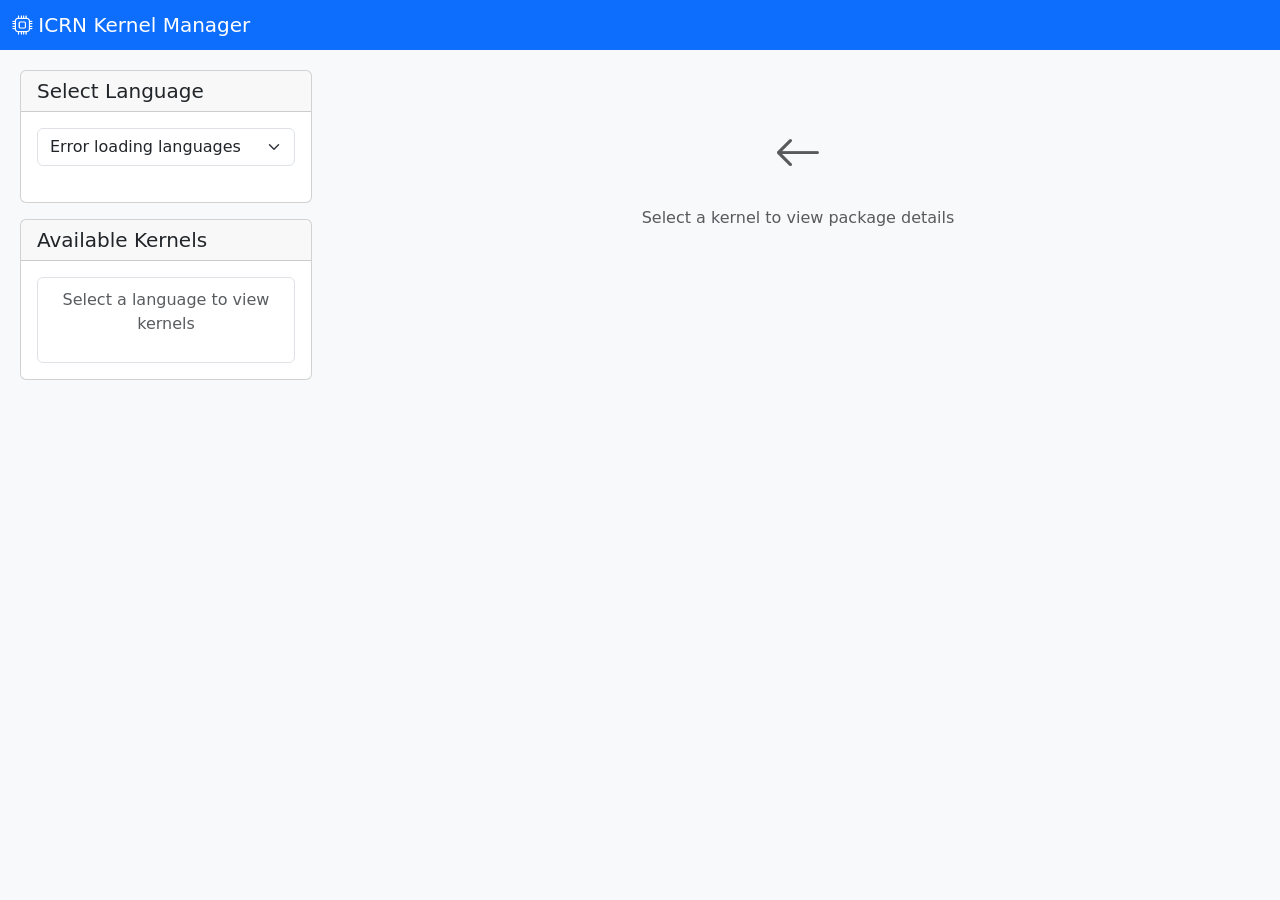
==== web/static/index.html @ 726e4eeb "- added basic bootstrap site and api changes - kernel reindex and collation happens in a different c" ====
<!DOCTYPE html>
<html lang="en">
<head>
    <meta charset="UTF-8">
    <meta name="viewport" content="width=device-width, initial-scale=1.0">
    <title>ICRN Kernel Manager</title>
    <!-- Bootstrap CSS -->
    <link href="https://cdn.jsdelivr.net/npm/bootstrap@5.3.0/dist/css/bootstrap.min.css" rel="stylesheet">
    <!-- Bootstrap Icons -->
    <link href="https://cdn.jsdelivr.net/npm/bootstrap-icons@1.11.0/font/bootstrap-icons.css" rel="stylesheet">
    <style>
        body {
            background-color: #f8f9fa;
        }
        .main-container {
            padding: 20px;
        }
        .language-selector {
            margin-bottom: 20px;
        }
        .kernel-list {
            max-height: 400px;
            overflow-y: auto;
            border: 1px solid #dee2e6;
            border-radius: 0.375rem;
            padding: 10px;
            background-color: white;
        }
        .kernel-item {
            padding: 10px;
            margin-bottom: 10px;
            border: 1px solid #dee2e6;
            border-radius: 0.375rem;
            cursor: pointer;
            transition: all 0.2s;
        }
        .kernel-item:hover {
            background-color: #e9ecef;
            border-color: #0d6efd;
        }
        .kernel-item.active {
            background-color: #0d6efd;
            color: white;
            border-color: #0d6efd;
        }
        .package-table-container {
            margin-top: 20px;
        }
        .command-box {
            background-color: #f8f9fa;
            border: 1px solid #dee2e6;
            border-radius: 0.375rem;
            padding: 15px;
            margin-bottom: 15px;
        }
        .command-text {
            font-family: 'Courier New', monospace;
            font-size: 0.9rem;
            color: #212529;
            margin: 0;
            word-break: break-all;
        }
        .copy-btn {
            margin-top: 10px;
        }
        .version-badge {
            margin-left: 10px;
        }
        .loading-spinner {
            display: none;
        }
        .loading-spinner.active {
            display: inline-block;
        }
    </style>
</head>
<body>
    <nav class="navbar navbar-dark bg-primary">
        <div class="container-fluid">
            <span class="navbar-brand mb-0 h1">
                <i class="bi bi-cpu"></i> ICRN Kernel Manager
            </span>
        </div>
    </nav>

    <div class="container-fluid main-container">
        <div class="row">
            <!-- Left Sidebar: Language and Kernel Selection -->
            <div class="col-md-3">
                <div class="card">
                    <div class="card-header">
                        <h5 class="mb-0">Select Language</h5>
                    </div>
                    <div class="card-body language-selector">
                        <select id="languageSelect" class="form-select">
                            <option value="">Loading languages...</option>
                        </select>
                    </div>
                </div>

                <div class="card mt-3">
                    <div class="card-header">
                        <h5 class="mb-0">Available Kernels</h5>
                    </div>
                    <div class="card-body">
                        <div id="kernelList" class="kernel-list">
                            <p class="text-muted text-center">Select a language to view kernels</p>
                        </div>
                    </div>
                </div>
            </div>

            <!-- Main Content: Package Table and Commands -->
            <div class="col-md-9">
                <div id="kernelDetails" style="display: none;">
                    <!-- Command Boxes -->
                    <div class="row mb-3">
                        <div class="col-md-6">
                            <div class="command-box">
                                <label class="form-label fw-bold">Get Kernel Command:</label>
                                <p id="getCommand" class="command-text"></p>
                                <button class="btn btn-sm btn-outline-primary copy-btn" onclick="copyToClipboard('getCommand', event)">
                                    <i class="bi bi-clipboard"></i> Copy
                                </button>
                            </div>
                        </div>
                        <div class="col-md-6">
                            <div class="command-box">
                                <label class="form-label fw-bold">Use Kernel Command:</label>
                                <p id="useCommand" class="command-text"></p>
                                <button class="btn btn-sm btn-outline-primary copy-btn" onclick="copyToClipboard('useCommand', event)">
                                    <i class="bi bi-clipboard"></i> Copy
                                </button>
                            </div>
                        </div>
                    </div>

                    <!-- Package Table -->
                    <div class="card package-table-container">
                        <div class="card-header d-flex justify-content-between align-items-center">
                            <h5 class="mb-0">Packages in Kernel</h5>
                            <span class="badge bg-secondary" id="packageCount">0 packages</span>
                        </div>
                        <div class="card-body">
                            <div class="table-responsive">
                                <table class="table table-striped table-hover">
                                    <thead>
                                        <tr>
                                            <th>Package Name</th>
                                            <th>Version</th>
                                            <th>Source</th>
                                        </tr>
                                    </thead>
                                    <tbody id="packageTableBody">
                                        <tr>
                                            <td colspan="3" class="text-center">
                                                <span class="loading-spinner active">
                                                    <span class="spinner-border spinner-border-sm" role="status"></span>
                                                    Loading packages...
                                                </span>
                                            </td>
                                        </tr>
                                    </tbody>
                                </table>
                            </div>
                        </div>
                    </div>
                </div>

                <div id="noSelection" class="text-center text-muted mt-5">
                    <i class="bi bi-arrow-left" style="font-size: 3rem;"></i>
                    <p class="mt-3">Select a kernel to view package details</p>
                </div>
            </div>
        </div>
    </div>

    <!-- Bootstrap JS -->
    <script src="https://cdn.jsdelivr.net/npm/bootstrap@5.3.0/dist/js/bootstrap.bundle.min.js"></script>
    
    <script>
        // Global state
        let currentLanguage = 'R';
        let currentKernel = null;
        let currentVersion = null;
        const API_BASE = '/api';

        // Initialize on page load
        document.addEventListener('DOMContentLoaded', function() {
            loadLanguages();
        });

        // Load available languages
        async function loadLanguages() {
            try {
                const response = await fetch(`${API_BASE}/languages`);
                const data = await response.json();
                const select = document.getElementById('languageSelect');
                select.innerHTML = '';
                
                if (data.languages && data.languages.length > 0) {
                    data.languages.forEach(lang => {
                        const option = document.createElement('option');
                        option.value = lang;
                        option.textContent = lang;
                        if (lang === 'R') {
                            option.selected = true;
                            currentLanguage = 'R';
                        }
                        select.appendChild(option);
                    });
                    
                    // Load kernels for default language
                    if (currentLanguage) {
                        loadKernels(currentLanguage);
                    }
                } else {
                    select.innerHTML = '<option value="">No languages available</option>';
                }
            } catch (error) {
                console.error('Error loading languages:', error);
                document.getElementById('languageSelect').innerHTML = '<option value="">Error loading languages</option>';
            }
        }

        // Language selection change handler
        document.getElementById('languageSelect').addEventListener('change', function(e) {
            currentLanguage = e.target.value;
            currentKernel = null;
            currentVersion = null;
            if (currentLanguage) {
                loadKernels(currentLanguage);
            } else {
                document.getElementById('kernelList').innerHTML = '<p class="text-muted text-center">Select a language to view kernels</p>';
                hideKernelDetails();
            }
        });

        // Load kernels for a language
        async function loadKernels(language) {
            try {
                document.getElementById('kernelList').innerHTML = '<p class="text-center"><span class="spinner-border spinner-border-sm"></span> Loading kernels...</p>';
                
                const response = await fetch(`${API_BASE}/kernels/${encodeURIComponent(language)}`);
                const data = await response.json();
                
                const kernelList = document.getElementById('kernelList');
                kernelList.innerHTML = '';
                
                if (data.kernels && data.kernels.length > 0) {
                    data.kernels.forEach(kernel => {
                        kernel.versions.forEach(version => {
                            const kernelItem = document.createElement('div');
                            kernelItem.className = 'kernel-item';
                            kernelItem.innerHTML = `
                                <strong>${kernel.name}</strong>
                                <span class="badge bg-secondary version-badge">${version}</span>
                            `;
                            kernelItem.addEventListener('click', function() {
                                selectKernel(language, kernel.name, version, this);
                            });
                            kernelList.appendChild(kernelItem);
                        });
                    });
                } else {
                    kernelList.innerHTML = '<p class="text-muted text-center">No kernels available for this language</p>';
                }
            } catch (error) {
                console.error('Error loading kernels:', error);
                document.getElementById('kernelList').innerHTML = '<p class="text-danger text-center">Error loading kernels</p>';
            }
        }

        // Select a kernel
        function selectKernel(language, kernelName, version, element) {
            // Update active state
            document.querySelectorAll('.kernel-item').forEach(item => {
                item.classList.remove('active');
            });
            if (element) {
                element.classList.add('active');
            }
            
            currentLanguage = language;
            currentKernel = kernelName;
            currentVersion = version;
            
            // Update commands
            updateCommands(language, kernelName, version);
            
            // Load package manifest
            loadManifest(language, kernelName, version);
            
            // Show kernel details
            document.getElementById('kernelDetails').style.display = 'block';
            document.getElementById('noSelection').style.display = 'none';
        }

        // Update command text boxes
        function updateCommands(language, kernelName, version) {
            const getCmd = `./icrn_manager kernels get ${language} ${kernelName} ${version}`;
            const useCmd = `./icrn_manager kernels use ${language} ${kernelName} ${version}`;
            
            document.getElementById('getCommand').textContent = getCmd;
            document.getElementById('useCommand').textContent = useCmd;
        }

        // Load package manifest
        async function loadManifest(language, kernelName, version) {
            const tableBody = document.getElementById('packageTableBody');
            tableBody.innerHTML = '<tr><td colspan="3" class="text-center"><span class="spinner-border spinner-border-sm"></span> Loading packages...</td></tr>';
            
            try {
                const response = await fetch(`${API_BASE}/manifest/${encodeURIComponent(language)}/${encodeURIComponent(kernelName)}/${encodeURIComponent(version)}`);
                
                if (!response.ok) {
                    throw new Error(`HTTP error! status: ${response.status}`);
                }
                
                const manifest = await response.json();
                
                if (manifest.packages && manifest.packages.length > 0) {
                    tableBody.innerHTML = '';
                    manifest.packages.forEach(pkg => {
                        const row = document.createElement('tr');
                        row.innerHTML = `
                            <td>${escapeHtml(pkg.name)}</td>
                            <td>${escapeHtml(pkg.version || 'N/A')}</td>
                            <td><span class="badge bg-info">${escapeHtml(pkg.source || 'N/A')}</span></td>
                        `;
                        tableBody.appendChild(row);
                    });
                    
                    document.getElementById('packageCount').textContent = `${manifest.packages.length} packages`;
                } else {
                    tableBody.innerHTML = '<tr><td colspan="3" class="text-center text-muted">No packages found</td></tr>';
                    document.getElementById('packageCount').textContent = '0 packages';
                }
            } catch (error) {
                console.error('Error loading manifest:', error);
                tableBody.innerHTML = '<tr><td colspan="3" class="text-center text-danger">Error loading package manifest</td></tr>';
                document.getElementById('packageCount').textContent = 'Error';
            }
        }

        // Copy to clipboard
        function copyToClipboard(elementId, event) {
            const text = document.getElementById(elementId).textContent;
            navigator.clipboard.writeText(text).then(() => {
                // Show feedback
                const btn = event ? event.target.closest('button') : document.querySelector(`button[onclick*="${elementId}"]`);
                if (btn) {
                    const originalHTML = btn.innerHTML;
                    btn.innerHTML = '<i class="bi bi-check"></i> Copied!';
                    btn.classList.remove('btn-outline-primary');
                    btn.classList.add('btn-success');
                    
                    setTimeout(() => {
                        btn.innerHTML = originalHTML;
                        btn.classList.remove('btn-success');
                        btn.classList.add('btn-outline-primary');
                    }, 2000);
                }
            }).catch(err => {
                console.error('Failed to copy:', err);
                alert('Failed to copy to clipboard');
            });
        }

        // Hide kernel details
        function hideKernelDetails() {
            document.getElementById('kernelDetails').style.display = 'none';
            document.getElementById('noSelection').style.display = 'block';
        }

        // Escape HTML to prevent XSS
        function escapeHtml(text) {
            const div = document.createElement('div');
            div.textContent = text;
            return div.innerHTML;
        }
    </script>
</body>
</html>
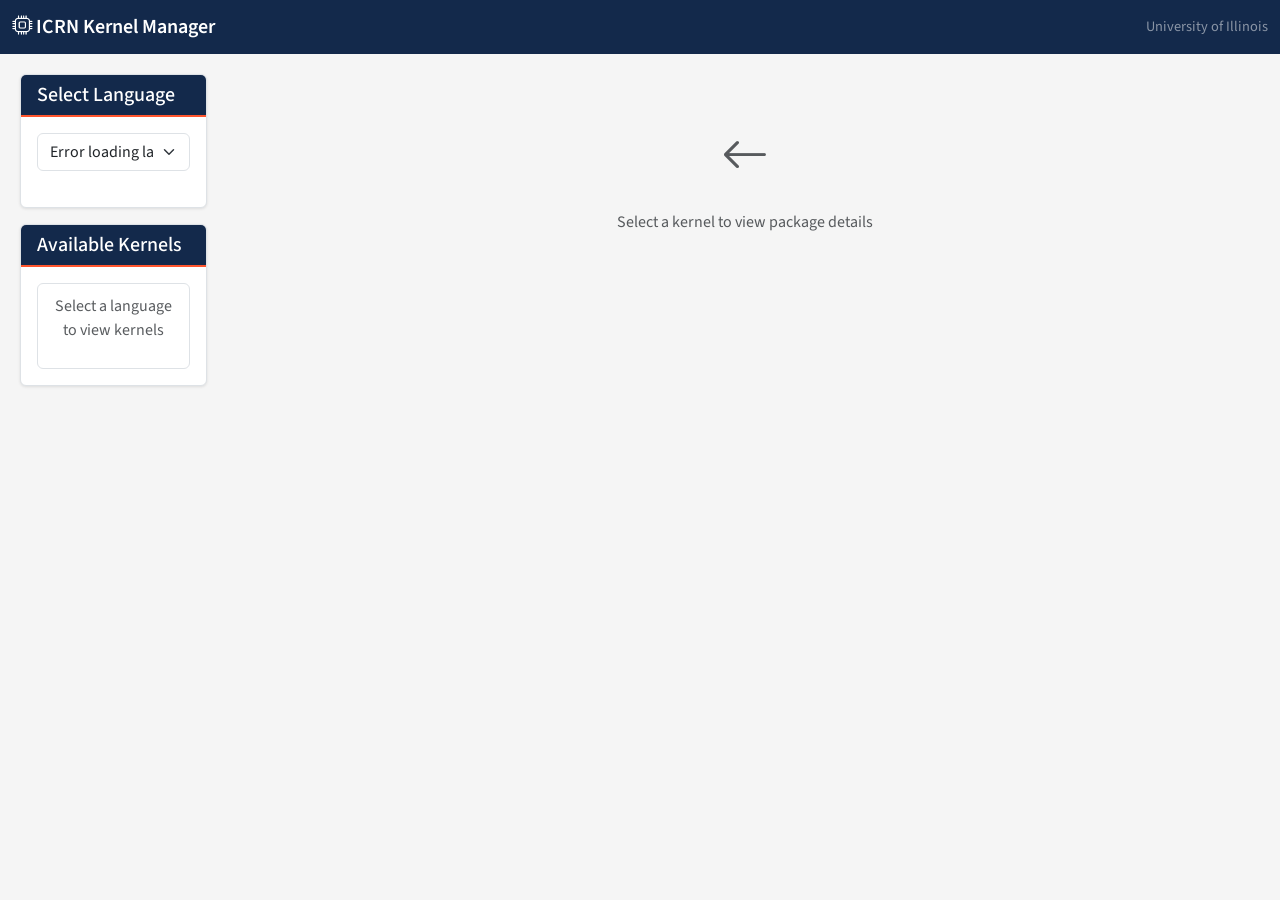
==== commit c6d254e9: "Add Docker startup guide and enhance web interface styling" ====
--- a/web/static/index.html
+++ b/web/static/index.html
@@ -3,14 +3,25 @@
 <head>
     <meta charset="UTF-8">
     <meta name="viewport" content="width=device-width, initial-scale=1.0">
-    <title>ICRN Kernel Manager</title>
+    <title>ICRN Kernel Manager - University of Illinois</title>
     <!-- Bootstrap CSS -->
     <link href="https://cdn.jsdelivr.net/npm/bootstrap@5.3.0/dist/css/bootstrap.min.css" rel="stylesheet">
     <!-- Bootstrap Icons -->
     <link href="https://cdn.jsdelivr.net/npm/bootstrap-icons@1.11.0/font/bootstrap-icons.css" rel="stylesheet">
+    <!-- Google Fonts for Illinois-style typography -->
+    <link href="https://fonts.googleapis.com/css2?family=Source+Sans+Pro:wght@300;400;600;700&display=swap" rel="stylesheet">
     <style>
+        :root {
+            --illinois-orange: #FF552E;
+            --illinois-blue: #13294B;
+            --illinois-blue-light: #1E3A5F;
+            --illinois-gray: #6C757D;
+            --illinois-gray-light: #F5F5F5;
+        }
+        
         body {
-            background-color: #f8f9fa;
+            background-color: var(--illinois-gray-light);
+            font-family: 'Source Sans Pro', -apple-system, BlinkMacSystemFont, 'Segoe UI', Roboto, sans-serif;
         }
         .main-container {
             padding: 20px;
@@ -35,33 +46,123 @@
             transition: all 0.2s;
         }
         .kernel-item:hover {
-            background-color: #e9ecef;
-            border-color: #0d6efd;
+            background-color: #f0f0f0;
+            border-color: var(--illinois-orange);
         }
         .kernel-item.active {
-            background-color: #0d6efd;
+            background-color: var(--illinois-orange);
             color: white;
-            border-color: #0d6efd;
+            border-color: var(--illinois-orange);
         }
         .package-table-container {
             margin-top: 20px;
         }
         .command-box {
-            background-color: #f8f9fa;
+            background-color: white;
             border: 1px solid #dee2e6;
+            border-left: 3px solid var(--illinois-orange);
+            border-radius: 0.375rem;
+            padding: 8px 12px;
+            margin-bottom: 10px;
+            display: flex;
+            align-items: center;
+            justify-content: space-between;
+        }
+        .command-text {
+            font-family: 'Courier New', monospace;
+            font-size: 0.85rem;
+            color: #212529;
+            margin: 0;
+            word-break: break-all;
+            flex: 1;
+            padding-right: 10px;
+        }
+        .copy-btn {
+            flex-shrink: 0;
+            background-color: var(--illinois-blue);
+            border-color: var(--illinois-blue);
+            color: white;
+        }
+        .copy-btn:hover {
+            background-color: var(--illinois-blue-light);
+            border-color: var(--illinois-blue-light);
+            color: white;
+        }
+        .copy-btn.btn-success {
+            background-color: #28a745;
+            border-color: #28a745;
+        }
+        .metadata-section {
+            background-color: white;
+            border: 1px solid #dee2e6;
+            border-top: 3px solid var(--illinois-blue);
             border-radius: 0.375rem;
             padding: 15px;
             margin-bottom: 15px;
-        }
-        .command-text {
-            font-family: 'Courier New', monospace;
-            font-size: 0.9rem;
+            box-shadow: 0 1px 3px rgba(0,0,0,0.1);
+        }
+        .metadata-item {
+            margin-bottom: 10px;
+        }
+        .metadata-label {
+            font-weight: 600;
+            color: var(--illinois-blue);
+            font-size: 0.85rem;
+            margin-bottom: 3px;
+            text-transform: uppercase;
+            letter-spacing: 0.5px;
+        }
+        .metadata-value {
             color: #212529;
-            margin: 0;
-            word-break: break-all;
-        }
-        .copy-btn {
-            margin-top: 10px;
+            font-size: 0.95rem;
+        }
+        .sortable {
+            cursor: pointer;
+            user-select: none;
+            color: var(--illinois-blue);
+            font-weight: 600;
+        }
+        .sortable:hover {
+            background-color: var(--illinois-gray-light);
+            color: var(--illinois-orange);
+        }
+        .sort-icon {
+            margin-left: 5px;
+            opacity: 0.5;
+            color: var(--illinois-blue);
+        }
+        .sort-icon.active {
+            opacity: 1;
+            color: var(--illinois-orange);
+        }
+        .card {
+            border: 1px solid #dee2e6;
+            box-shadow: 0 1px 3px rgba(0,0,0,0.1);
+        }
+        .card-header {
+            background-color: var(--illinois-blue);
+            color: white;
+            font-weight: 600;
+            border-bottom: 2px solid var(--illinois-orange);
+        }
+        .badge.bg-secondary {
+            background-color: var(--illinois-gray) !important;
+        }
+        .badge.bg-info {
+            background-color: var(--illinois-blue-light) !important;
+        }
+        .form-select:focus, .form-control:focus {
+            border-color: var(--illinois-orange);
+            box-shadow: 0 0 0 0.2rem rgba(255, 85, 46, 0.25);
+        }
+        .btn-outline-primary {
+            border-color: var(--illinois-blue);
+            color: var(--illinois-blue);
+        }
+        .btn-outline-primary:hover {
+            background-color: var(--illinois-blue);
+            border-color: var(--illinois-blue);
+            color: white;
         }
         .version-badge {
             margin-left: 10px;
@@ -75,10 +176,13 @@
     </style>
 </head>
 <body>
-    <nav class="navbar navbar-dark bg-primary">
+    <nav class="navbar navbar-dark" style="background-color: var(--illinois-blue);">
         <div class="container-fluid">
-            <span class="navbar-brand mb-0 h1">
+            <span class="navbar-brand mb-0 h1" style="font-weight: 600;">
                 <i class="bi bi-cpu"></i> ICRN Kernel Manager
+            </span>
+            <span class="navbar-text text-white-50" style="font-size: 0.9rem;">
+                University of Illinois
             </span>
         </div>
     </nav>
@@ -86,7 +190,7 @@
     <div class="container-fluid main-container">
         <div class="row">
             <!-- Left Sidebar: Language and Kernel Selection -->
-            <div class="col-md-3">
+            <div class="col-md-2">
                 <div class="card">
                     <div class="card-header">
                         <h5 class="mb-0">Select Language</h5>
@@ -111,14 +215,39 @@
             </div>
 
             <!-- Main Content: Package Table and Commands -->
-            <div class="col-md-9">
+            <div class="col-md-10">
                 <div id="kernelDetails" style="display: none;">
+                    <!-- Metadata Section -->
+                    <div class="metadata-section mb-3">
+                        <h5 class="mb-3">Kernel Information</h5>
+                        <div class="row">
+                            <div class="col-md-12 metadata-item">
+                                <div class="metadata-label">Description</div>
+                                <div class="metadata-value" id="kernelDescription">Description will be available in future updates</div>
+                            </div>
+                            <div class="col-md-4 metadata-item">
+                                <div class="metadata-label">Language Version</div>
+                                <div class="metadata-value" id="languageVersion">-</div>
+                            </div>
+                            <div class="col-md-4 metadata-item">
+                                <div class="metadata-label">Package Count</div>
+                                <div class="metadata-value" id="metadataPackageCount">-</div>
+                            </div>
+                            <div class="col-md-4 metadata-item">
+                                <div class="metadata-label">Indexed Date</div>
+                                <div class="metadata-value" id="indexedDate">-</div>
+                            </div>
+                        </div>
+                    </div>
+
                     <!-- Command Boxes -->
                     <div class="row mb-3">
                         <div class="col-md-6">
                             <div class="command-box">
-                                <label class="form-label fw-bold">Get Kernel Command:</label>
-                                <p id="getCommand" class="command-text"></p>
+                                <div style="flex: 1;">
+                                    <label class="form-label fw-bold" style="font-size: 0.85rem; margin-bottom: 3px;">Get Kernel Command:</label>
+                                    <p id="getCommand" class="command-text"></p>
+                                </div>
                                 <button class="btn btn-sm btn-outline-primary copy-btn" onclick="copyToClipboard('getCommand', event)">
                                     <i class="bi bi-clipboard"></i> Copy
                                 </button>
@@ -126,8 +255,10 @@
                         </div>
                         <div class="col-md-6">
                             <div class="command-box">
-                                <label class="form-label fw-bold">Use Kernel Command:</label>
-                                <p id="useCommand" class="command-text"></p>
+                                <div style="flex: 1;">
+                                    <label class="form-label fw-bold" style="font-size: 0.85rem; margin-bottom: 3px;">Use Kernel Command:</label>
+                                    <p id="useCommand" class="command-text"></p>
+                                </div>
                                 <button class="btn btn-sm btn-outline-primary copy-btn" onclick="copyToClipboard('useCommand', event)">
                                     <i class="bi bi-clipboard"></i> Copy
                                 </button>
@@ -142,13 +273,26 @@
                             <span class="badge bg-secondary" id="packageCount">0 packages</span>
                         </div>
                         <div class="card-body">
+                            <div class="mb-3">
+                                <label for="packageFilter" class="form-label">Filter Packages:</label>
+                                <input type="text" class="form-control" id="packageFilter" placeholder="Type to filter by package name..." onkeyup="filterPackages()">
+                            </div>
                             <div class="table-responsive">
-                                <table class="table table-striped table-hover">
+                                <table class="table table-striped table-hover" id="packageTable">
                                     <thead>
                                         <tr>
-                                            <th>Package Name</th>
-                                            <th>Version</th>
-                                            <th>Source</th>
+                                            <th class="sortable" onclick="sortTable(0)">
+                                                Package Name
+                                                <i class="bi bi-arrow-down-up sort-icon" id="sortIcon0"></i>
+                                            </th>
+                                            <th class="sortable" onclick="sortTable(1)">
+                                                Version
+                                                <i class="bi bi-arrow-down-up sort-icon" id="sortIcon1"></i>
+                                            </th>
+                                            <th class="sortable" onclick="sortTable(2)">
+                                                Source
+                                                <i class="bi bi-arrow-down-up sort-icon" id="sortIcon2"></i>
+                                            </th>
                                         </tr>
                                     </thead>
                                     <tbody id="packageTableBody">
@@ -183,6 +327,11 @@
         let currentLanguage = 'R';
         let currentKernel = null;
         let currentVersion = null;
+        let currentKernelData = null;
+        let allPackages = [];
+        let filteredPackages = [];
+        let sortColumn = -1;
+        let sortDirection = 1; // 1 for ascending, -1 for descending
         const API_BASE = '/api';
 
         // Initialize on page load
@@ -248,18 +397,25 @@
                 kernelList.innerHTML = '';
                 
                 if (data.kernels && data.kernels.length > 0) {
+                    // We need to get kernel details to show language version
+                    // For now, we'll load them and show placeholder
                     data.kernels.forEach(kernel => {
                         kernel.versions.forEach(version => {
                             const kernelItem = document.createElement('div');
                             kernelItem.className = 'kernel-item';
+                            kernelItem.setAttribute('data-kernel-name', kernel.name);
+                            kernelItem.setAttribute('data-version', version);
                             kernelItem.innerHTML = `
                                 <strong>${kernel.name}</strong>
                                 <span class="badge bg-secondary version-badge">${version}</span>
+                                <div class="text-muted" style="font-size: 0.75rem; margin-top: 3px;" id="lang-version-${kernel.name}-${version}">Loading...</div>
                             `;
                             kernelItem.addEventListener('click', function() {
                                 selectKernel(language, kernel.name, version, this);
                             });
                             kernelList.appendChild(kernelItem);
+                            // Load kernel details to get language version
+                            loadKernelDetailsForList(language, kernel.name, version);
                         });
                     });
                 } else {
@@ -271,8 +427,24 @@
             }
         }
 
+        // Load kernel details for list display (language version)
+        async function loadKernelDetailsForList(language, kernelName, version) {
+            try {
+                const response = await fetch(`${API_BASE}/kernel/${encodeURIComponent(language)}/${encodeURIComponent(kernelName)}/${encodeURIComponent(version)}`);
+                if (response.ok) {
+                    const data = await response.json();
+                    const langVersionEl = document.getElementById(`lang-version-${kernelName}-${version}`);
+                    if (langVersionEl) {
+                        langVersionEl.textContent = `(${data.language_version || 'N/A'})`;
+                    }
+                }
+            } catch (error) {
+                // Silently fail for list display
+            }
+        }
+
         // Select a kernel
-        function selectKernel(language, kernelName, version, element) {
+        async function selectKernel(language, kernelName, version, element) {
             // Update active state
             document.querySelectorAll('.kernel-item').forEach(item => {
                 item.classList.remove('active');
@@ -285,6 +457,17 @@
             currentKernel = kernelName;
             currentVersion = version;
             
+            // Load kernel details first
+            try {
+                const response = await fetch(`${API_BASE}/kernel/${encodeURIComponent(language)}/${encodeURIComponent(kernelName)}/${encodeURIComponent(version)}`);
+                if (response.ok) {
+                    currentKernelData = await response.json();
+                    updateMetadata(currentKernelData);
+                }
+            } catch (error) {
+                console.error('Error loading kernel details:', error);
+            }
+            
             // Update commands
             updateCommands(language, kernelName, version);
             
@@ -296,10 +479,22 @@
             document.getElementById('noSelection').style.display = 'none';
         }
 
+        // Update metadata section
+        function updateMetadata(kernelData) {
+            document.getElementById('languageVersion').textContent = kernelData.language_version || '-';
+            document.getElementById('metadataPackageCount').textContent = kernelData.package_count || '-';
+            if (kernelData.indexed_date) {
+                const date = new Date(kernelData.indexed_date);
+                document.getElementById('indexedDate').textContent = date.toLocaleDateString();
+            } else {
+                document.getElementById('indexedDate').textContent = '-';
+            }
+        }
+
         // Update command text boxes
         function updateCommands(language, kernelName, version) {
-            const getCmd = `./icrn_manager kernels get ${language} ${kernelName} ${version}`;
-            const useCmd = `./icrn_manager kernels use ${language} ${kernelName} ${version}`;
+            const getCmd = `icrn_manager kernels get ${language} ${kernelName} ${version}`;
+            const useCmd = `icrn_manager kernels use ${language} ${kernelName} ${version}`;
             
             document.getElementById('getCommand').textContent = getCmd;
             document.getElementById('useCommand').textContent = useCmd;
@@ -320,19 +515,13 @@
                 const manifest = await response.json();
                 
                 if (manifest.packages && manifest.packages.length > 0) {
-                    tableBody.innerHTML = '';
-                    manifest.packages.forEach(pkg => {
-                        const row = document.createElement('tr');
-                        row.innerHTML = `
-                            <td>${escapeHtml(pkg.name)}</td>
-                            <td>${escapeHtml(pkg.version || 'N/A')}</td>
-                            <td><span class="badge bg-info">${escapeHtml(pkg.source || 'N/A')}</span></td>
-                        `;
-                        tableBody.appendChild(row);
-                    });
-                    
+                    allPackages = manifest.packages;
+                    filteredPackages = [...allPackages];
+                    renderPackages();
                     document.getElementById('packageCount').textContent = `${manifest.packages.length} packages`;
                 } else {
+                    allPackages = [];
+                    filteredPackages = [];
                     tableBody.innerHTML = '<tr><td colspan="3" class="text-center text-muted">No packages found</td></tr>';
                     document.getElementById('packageCount').textContent = '0 packages';
                 }
@@ -373,6 +562,89 @@
             document.getElementById('noSelection').style.display = 'block';
         }
 
+        // Render packages table
+        function renderPackages() {
+            const tableBody = document.getElementById('packageTableBody');
+            tableBody.innerHTML = '';
+            
+            if (filteredPackages.length === 0) {
+                tableBody.innerHTML = '<tr><td colspan="3" class="text-center text-muted">No packages match the filter</td></tr>';
+                return;
+            }
+            
+            filteredPackages.forEach(pkg => {
+                const row = document.createElement('tr');
+                row.innerHTML = `
+                    <td>${escapeHtml(pkg.name)}</td>
+                    <td>${escapeHtml(pkg.version || 'N/A')}</td>
+                    <td><span class="badge bg-info">${escapeHtml(pkg.source || 'N/A')}</span></td>
+                `;
+                tableBody.appendChild(row);
+            });
+            
+            // Update package count
+            document.getElementById('packageCount').textContent = `${filteredPackages.length} of ${allPackages.length} packages`;
+        }
+
+        // Filter packages by name
+        function filterPackages() {
+            const filterValue = document.getElementById('packageFilter').value.toLowerCase();
+            filteredPackages = allPackages.filter(pkg => 
+                pkg.name.toLowerCase().includes(filterValue)
+            );
+            renderPackages();
+        }
+
+        // Sort table
+        function sortTable(columnIndex) {
+            // Reset all sort icons
+            for (let i = 0; i < 3; i++) {
+                const icon = document.getElementById(`sortIcon${i}`);
+                icon.className = 'bi bi-arrow-down-up sort-icon';
+            }
+            
+            // If clicking same column, reverse direction
+            if (sortColumn === columnIndex) {
+                sortDirection *= -1;
+            } else {
+                sortColumn = columnIndex;
+                sortDirection = 1;
+            }
+            
+            // Update sort icon
+            const icon = document.getElementById(`sortIcon${columnIndex}`);
+            if (sortDirection === 1) {
+                icon.className = 'bi bi-arrow-down sort-icon active';
+            } else {
+                icon.className = 'bi bi-arrow-up sort-icon active';
+            }
+            
+            // Sort packages
+            filteredPackages.sort((a, b) => {
+                let aVal, bVal;
+                switch(columnIndex) {
+                    case 0: // Package Name
+                        aVal = a.name || '';
+                        bVal = b.name || '';
+                        break;
+                    case 1: // Version
+                        aVal = a.version || '';
+                        bVal = b.version || '';
+                        break;
+                    case 2: // Source
+                        aVal = a.source || '';
+                        bVal = b.source || '';
+                        break;
+                }
+                
+                if (aVal < bVal) return -1 * sortDirection;
+                if (aVal > bVal) return 1 * sortDirection;
+                return 0;
+            });
+            
+            renderPackages();
+        }
+
         // Escape HTML to prevent XSS
         function escapeHtml(text) {
             const div = document.createElement('div');
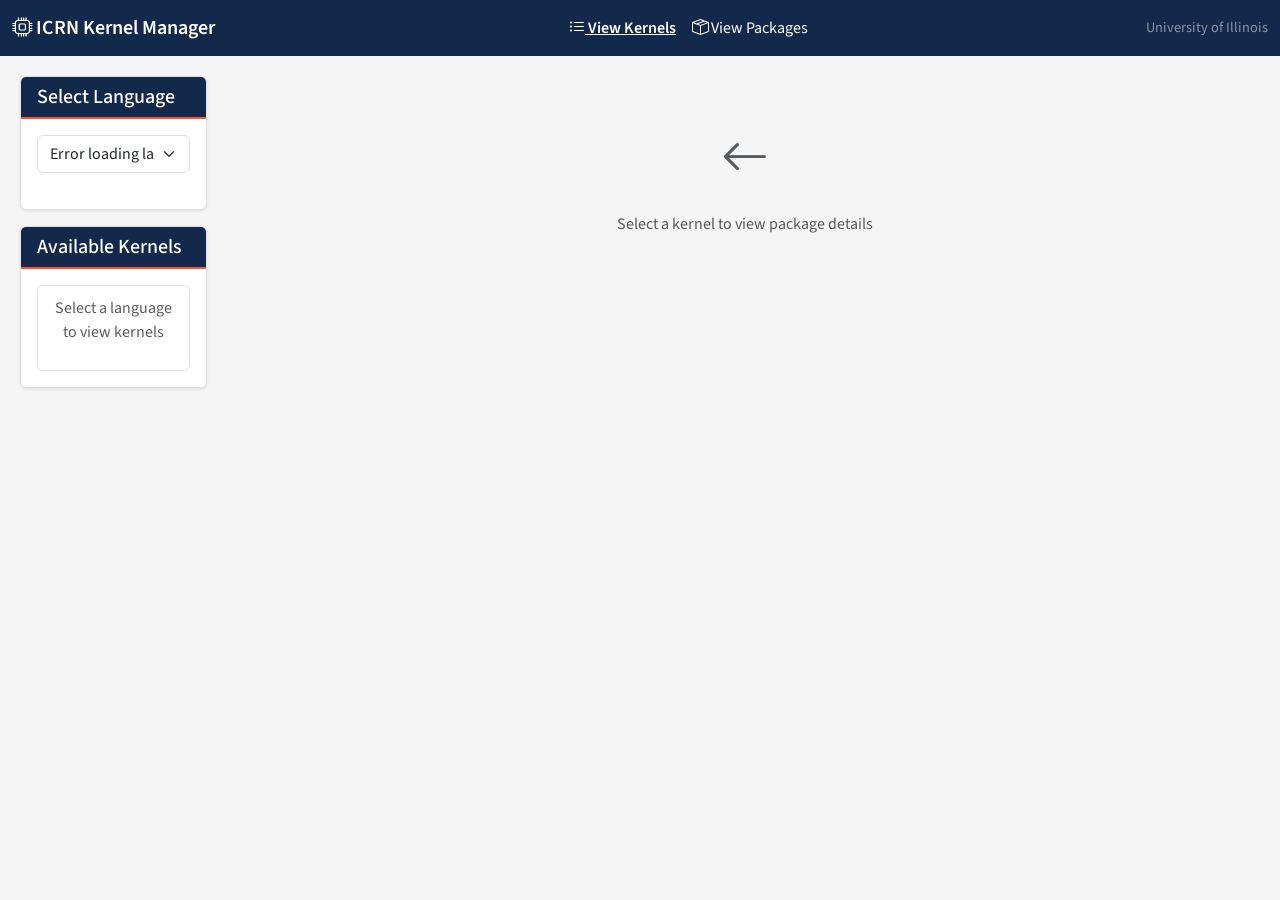
==== commit 84c3231a: "added view packages view; links to top bar;" ====
--- a/web/static/index.html
+++ b/web/static/index.html
@@ -81,16 +81,27 @@
             flex-shrink: 0;
             background-color: var(--illinois-blue);
             border-color: var(--illinois-blue);
-            color: white;
+            color: white !important;
         }
         .copy-btn:hover {
             background-color: var(--illinois-blue-light);
             border-color: var(--illinois-blue-light);
-            color: white;
+            color: white !important;
         }
         .copy-btn.btn-success {
             background-color: #28a745;
             border-color: #28a745;
+            color: white !important;
+        }
+        .copy-btn.btn-outline-primary {
+            background-color: var(--illinois-blue);
+            border-color: var(--illinois-blue);
+            color: white !important;
+        }
+        .copy-btn.btn-outline-primary:hover {
+            background-color: var(--illinois-blue-light);
+            border-color: var(--illinois-blue-light);
+            color: white !important;
         }
         .metadata-section {
             background-color: white;
@@ -173,6 +184,13 @@
         .loading-spinner.active {
             display: inline-block;
         }
+        .navbar-nav .nav-link.active {
+            font-weight: 600;
+            text-decoration: underline;
+        }
+        .navbar-nav .nav-link:hover {
+            opacity: 0.8;
+        }
     </style>
 </head>
 <body>
@@ -181,6 +199,14 @@
             <span class="navbar-brand mb-0 h1" style="font-weight: 600;">
                 <i class="bi bi-cpu"></i> ICRN Kernel Manager
             </span>
+            <div class="navbar-nav flex-row">
+                <a class="nav-link text-white me-3" href="#" id="navViewKernels" onclick="showView('kernels'); return false;" style="cursor: pointer;">
+                    <i class="bi bi-list-ul"></i> View Kernels
+                </a>
+                <a class="nav-link text-white" href="#" id="navViewPackages" onclick="showView('packages'); return false;" style="cursor: pointer;">
+                    <i class="bi bi-box-seam"></i> View Packages
+                </a>
+            </div>
             <span class="navbar-text text-white-50" style="font-size: 0.9rem;">
                 University of Illinois
             </span>
@@ -188,6 +214,8 @@
     </nav>
 
     <div class="container-fluid main-container">
+        <!-- Kernels View -->
+        <div id="kernelsView">
         <div class="row">
             <!-- Left Sidebar: Language and Kernel Selection -->
             <div class="col-md-2">
@@ -317,6 +345,32 @@
                 </div>
             </div>
         </div>
+        </div>
+
+        <!-- Packages View -->
+        <div id="packagesView" style="display: none;">
+            <div class="card">
+                <div class="card-header">
+                    <h5 class="mb-0">Search Packages</h5>
+                </div>
+                <div class="card-body">
+                    <div class="mb-3">
+                        <label for="packageSearchInput" class="form-label">Search for a package by name:</label>
+                        <div class="input-group">
+                            <input type="text" class="form-control" id="packageSearchInput" 
+                                   placeholder="Enter package name (e.g., numpy, pandas, ggplot2)..." 
+                                   onkeyup="handlePackageSearch(event)">
+                            <button class="btn btn-outline-primary" onclick="performPackageSearch()">
+                                <i class="bi bi-search"></i> Search
+                            </button>
+                        </div>
+                    </div>
+                    <div id="packageSearchResults">
+                        <p class="text-muted text-center">Enter a package name above to search</p>
+                    </div>
+                </div>
+            </div>
+        </div>
     </div>
 
     <!-- Bootstrap JS -->
@@ -337,6 +391,8 @@
         // Initialize on page load
         document.addEventListener('DOMContentLoaded', function() {
             loadLanguages();
+            // Set kernels view as active
+            document.getElementById('navViewKernels').classList.add('active');
         });
 
         // Load available languages
@@ -651,6 +707,126 @@
             div.textContent = text;
             return div.innerHTML;
         }
+
+        // View switching
+        function showView(viewName) {
+            // Update navigation active state
+            document.getElementById('navViewKernels').classList.remove('active');
+            document.getElementById('navViewPackages').classList.remove('active');
+            
+            // Show/hide views
+            if (viewName === 'kernels') {
+                document.getElementById('kernelsView').style.display = 'block';
+                document.getElementById('packagesView').style.display = 'none';
+                document.getElementById('navViewKernels').classList.add('active');
+            } else if (viewName === 'packages') {
+                document.getElementById('kernelsView').style.display = 'none';
+                document.getElementById('packagesView').style.display = 'block';
+                document.getElementById('navViewPackages').classList.add('active');
+            }
+        }
+
+        // Package search functions
+        function handlePackageSearch(event) {
+            if (event.key === 'Enter') {
+                performPackageSearch();
+            }
+        }
+
+        async function performPackageSearch() {
+            const searchInput = document.getElementById('packageSearchInput');
+            const query = searchInput.value.trim();
+            const resultsDiv = document.getElementById('packageSearchResults');
+            
+            if (!query) {
+                resultsDiv.innerHTML = '<p class="text-muted text-center">Please enter a package name to search</p>';
+                return;
+            }
+            
+            resultsDiv.innerHTML = '<div class="text-center"><span class="spinner-border spinner-border-sm"></span> Searching packages...</div>';
+            
+            try {
+                const response = await fetch(`${API_BASE}/packages/search?query=${encodeURIComponent(query)}`);
+                if (!response.ok) {
+                    throw new Error(`HTTP error! status: ${response.status}`);
+                }
+                
+                const data = await response.json();
+                displayPackageSearchResults(data);
+            } catch (error) {
+                console.error('Error searching packages:', error);
+                resultsDiv.innerHTML = '<div class="alert alert-danger">Error searching packages. Please try again.</div>';
+            }
+        }
+
+        function displayPackageSearchResults(data) {
+            const resultsDiv = document.getElementById('packageSearchResults');
+            
+            if (!data.packages || data.packages.length === 0) {
+                resultsDiv.innerHTML = `
+                    <div class="alert alert-info">
+                        <i class="bi bi-info-circle"></i> No packages found matching "${escapeHtml(data.query)}"
+                    </div>
+                `;
+                return;
+            }
+            
+            let html = `
+                <div class="mb-3">
+                    <strong>Found ${data.total_matches} package(s) matching "${escapeHtml(data.query)}"</strong>
+                </div>
+            `;
+            
+            data.packages.forEach(pkg => {
+                html += `
+                    <div class="card mb-3">
+                        <div class="card-header d-flex justify-content-between align-items-center">
+                            <h6 class="mb-0">
+                                <i class="bi bi-box-seam"></i> ${escapeHtml(pkg.name)}
+                            </h6>
+                            <span class="badge bg-secondary">${pkg.kernel_count} kernel(s)</span>
+                        </div>
+                        <div class="card-body">
+                            <h6 class="mb-2">Available in the following kernels:</h6>
+                            <div class="table-responsive">
+                                <table class="table table-sm table-hover">
+                                    <thead>
+                                        <tr>
+                                            <th>Language</th>
+                                            <th>Kernel Name</th>
+                                            <th>Version</th>
+                                            <th>Package Version</th>
+                                        </tr>
+                                    </thead>
+                                    <tbody>
+                `;
+                
+                if (pkg.kernels && pkg.kernels.length > 0) {
+                    pkg.kernels.forEach(kernel => {
+                        html += `
+                            <tr>
+                                <td><span class="badge bg-info">${escapeHtml(kernel.language || 'N/A')}</span></td>
+                                <td>${escapeHtml(kernel.kernel_name || 'N/A')}</td>
+                                <td><span class="badge bg-secondary">${escapeHtml(kernel.kernel_version || 'N/A')}</span></td>
+                                <td>${escapeHtml(kernel.package_version || 'N/A')}</td>
+                            </tr>
+                        `;
+                    });
+                } else {
+                    html += '<tr><td colspan="4" class="text-muted text-center">No kernel information available</td></tr>';
+                }
+                
+                html += `
+                                    </tbody>
+                                </table>
+                            </div>
+                        </div>
+                    </div>
+                `;
+            });
+            
+            resultsDiv.innerHTML = html;
+        }
     </script>
 </body>
 </html>
